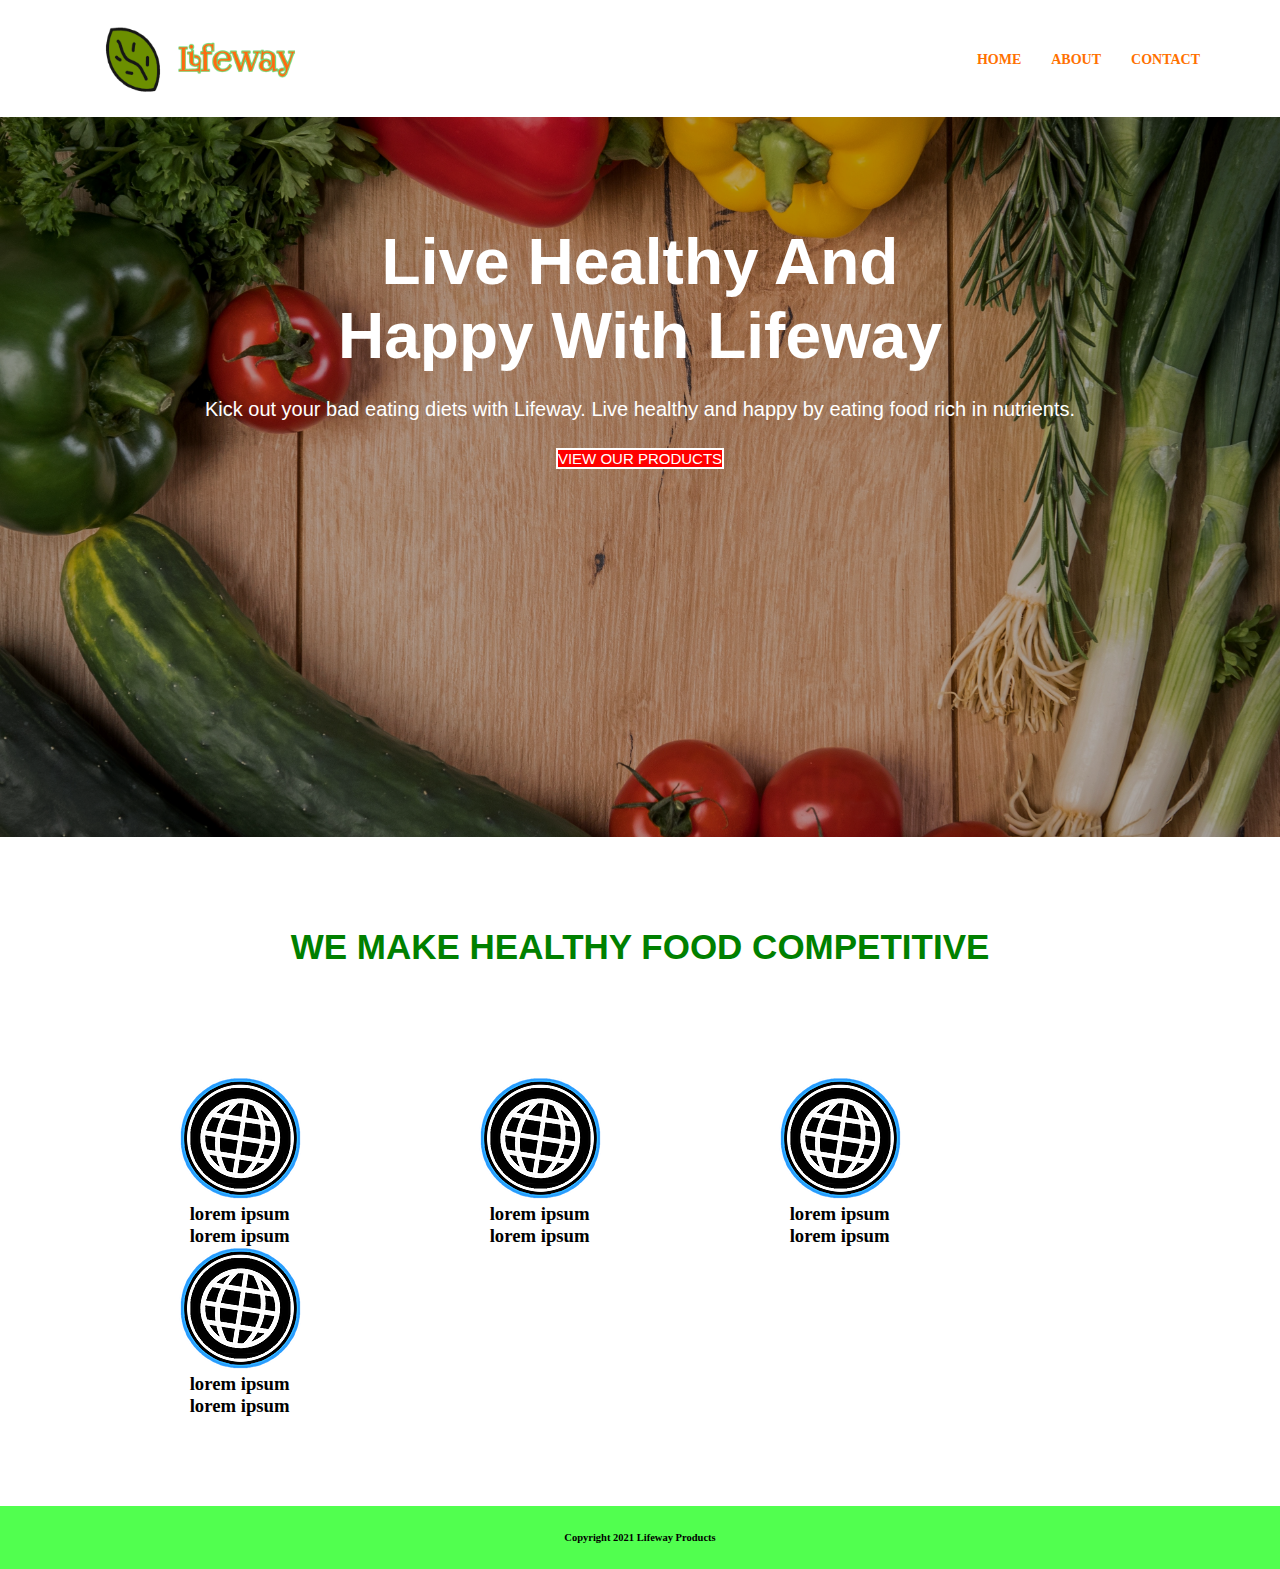
==== index.html @ d3e70b5b "i" ====
<!DOCTYPE html>
<html>
<head>
	<meta charset="utf-8">
	<title>Lifeway Products</title>
	<link rel="stylesheet" type="text/css" href="index.css">
</head>
<body>
	<div>
		<div class="header">
			<img src="lw.png" class="logo">
			<nav><ul>
				<li><a href="#">HOME</a></li>
				<li><a href="about.html">ABOUT</a></li>
				<li><a href="contact.html">CONTACT</a></li>
			</ul></nav>
		</div>


		<div>
			<div class="cover"></div>
			<div class="banner">
				<div class="banner-txt">
					<h1>Live Healthy And <br>Happy With Lifeway</h1>
					<h3>Kick out your bad eating diets with Lifeway. Live healthy and happy by eating food rich in nutrients.</h3>
					<h3><a href="contact.html">VIEW OUR PRODUCTS</a></h3>
				</div>
			</div>


			<div class="main">
				<h2>WE MAKE HEALTHY FOOD COMPETITIVE</h2>
				<div class="icon-txt">
					<div class="icon-item">
						<img src="icon.png" >
						<h3>lorem ipsum</h3>
						<h3>lorem ipsum</h3>
					</div>
					<div class="icon-item">
						<img src="icon.png" >
						<h3>lorem ipsum</h3>
						<h3>lorem ipsum</h3>
					</div>
					<div class="icon-item">
						<img src="icon.png" >
						<h3>lorem ipsum</h3>
						<h3>lorem ipsum</h3>
					</div>
					<div class="icon-item">
						<img src="icon.png" >
						<h3>lorem ipsum</h3>
						<h3>lorem ipsum</h3>
					</div>
				</div>
			</div>
			<div></div>
			<div></div>
		</div>


		<div class="footer">
			<h3>Copyright 2021 Lifeway Products</h3>
		</div>


	</div>
</body>
</html>
---- index.css ----
*{
	margin:0;
	padding: 0;

}
.header{
	display:flex;
	justify-content: space-between;
	flex-wrap: wrap;
	background-color: white;
	width: 100%;
	height: 13vh;
	align-items: center;
	
}
.header ul{
	display: flex;
	padding-right: 50px;
}
.header li{
	padding-right: 30px;
	list-style: none;
}
.header a{
	text-decoration: none;
	font-size: 14px;
	font-weight: 700;
	color: #ff7100;
}
.logo{
	height: 70px;
	width: 200px;
	padding-left: 8%;
}
.cover{
	background-color: rgba(1,1,1,0.3);
	height: 80vh;
	width: 100%;
	position: absolute;
	z-index: 1;
	top: 13vh;
}
.banner{
	position: relative;
	font-family: sans-serif;
	height: 80vh;
	width: 100%;
	background-image: url(5.jpg);
	background-position: center;
	background-size: cover;

}

.banner-txt{
	position: relative;
	color: white;
	z-index: 3;
	top: 15%;
	text-align: center;
	align-items: center;
}
.banner-txt h1{
	font-size: 400%;
	font-weight: 600;
}
.banner-txt h3{
	font-size: 20px;
	font-weight: 300;
	padding-top: 25px;
}

.banner-txt h3 a{
	text-decoration: none;
	font-size: 15px;
	font-weight: 300;
	border: 2px solid white;
	background-color: red;
	color: white;
	height: 50px;
	width: 200px;
}
.banner-txt h3 a:hover{
	background-color: blue;
}
.footer{
	position: relative;
	bottom: 0px;
	display: flex;
	justify-content: center;
	align-items: center;
	font-size: 9px;
	background-color: #51ff4f;
	z-index: 50;
	height: 7vh;
}
.main{
	margin:7%;
	align-items: center;
	text-align: center;
}
.main h2{
	margin:0 auto;
	font-family: sans-serif;
	font-weight: 700;
	font-size: 35px;
	color: green;
	padding-bottom: 10%;
	
}
.icon-txt{
	display: grid;
	grid-template-columns: repeat(auto-fit , 300px);
	width: 100%;
}
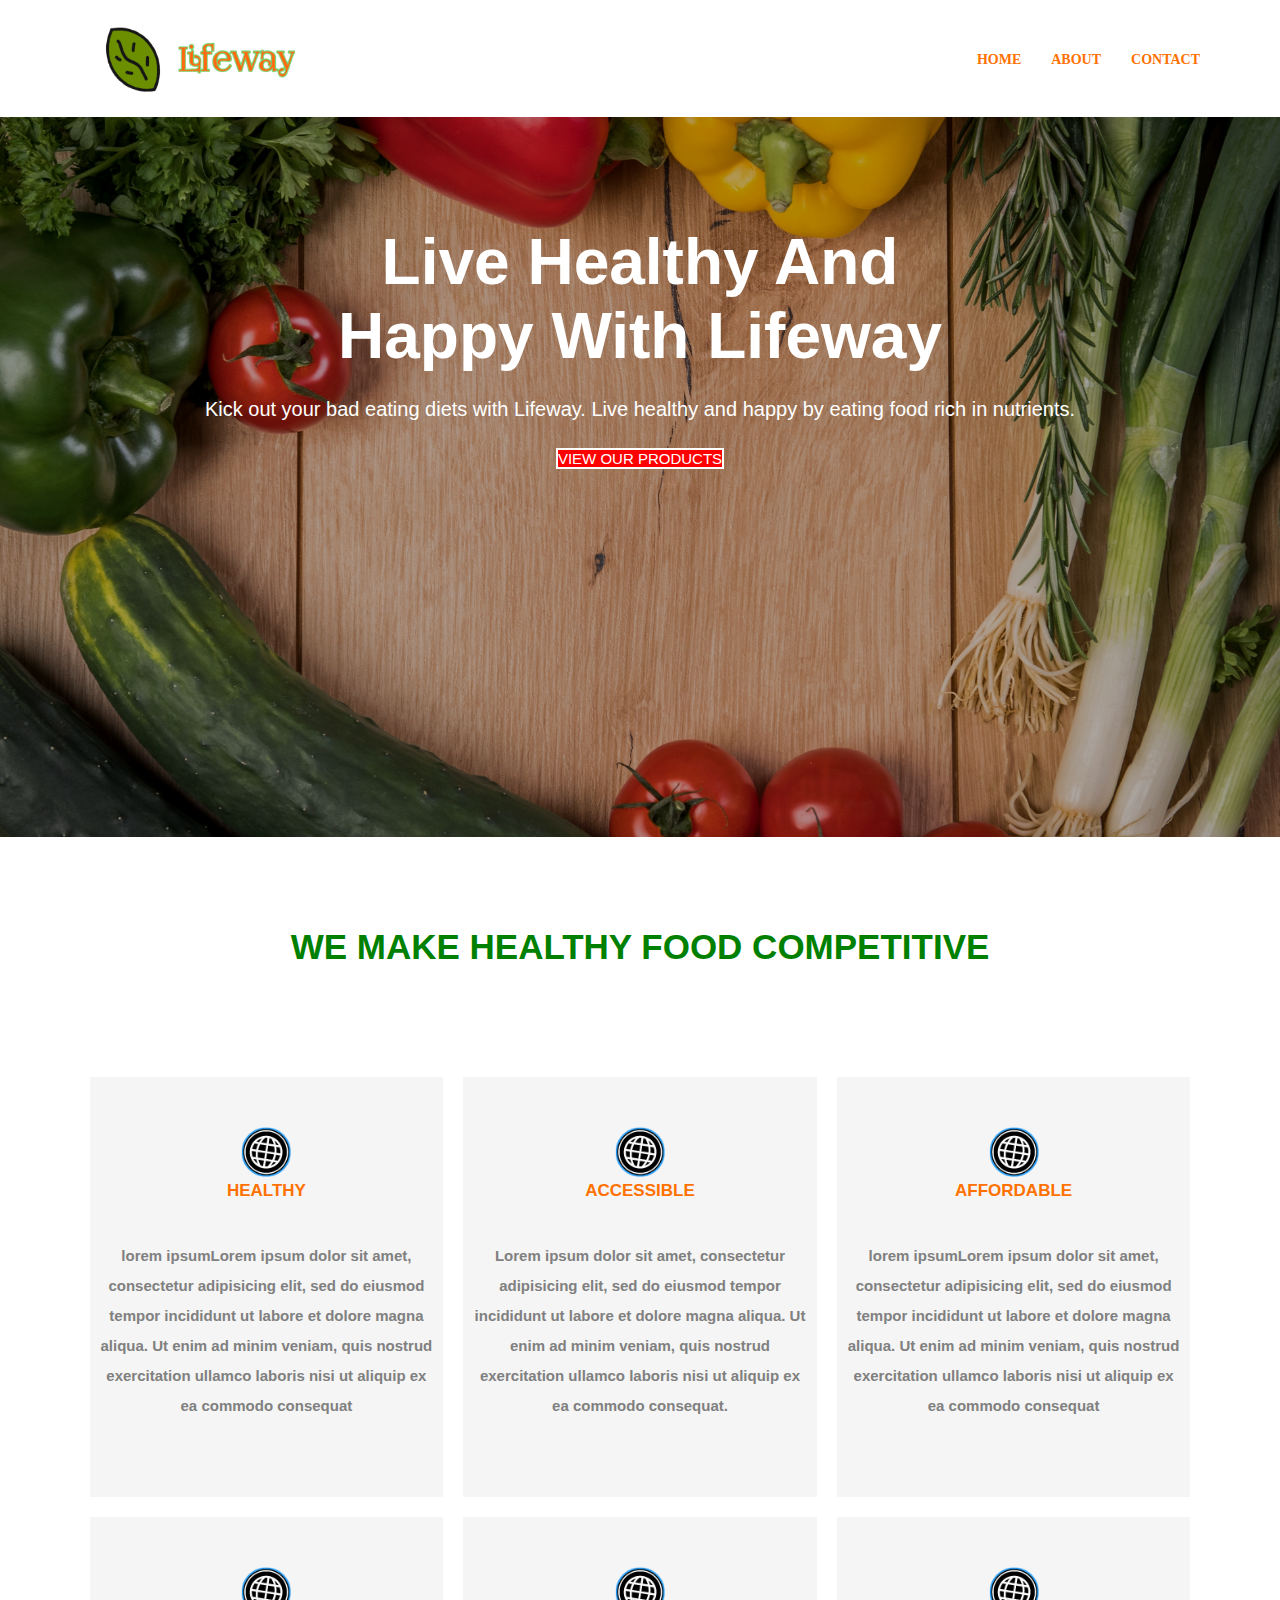
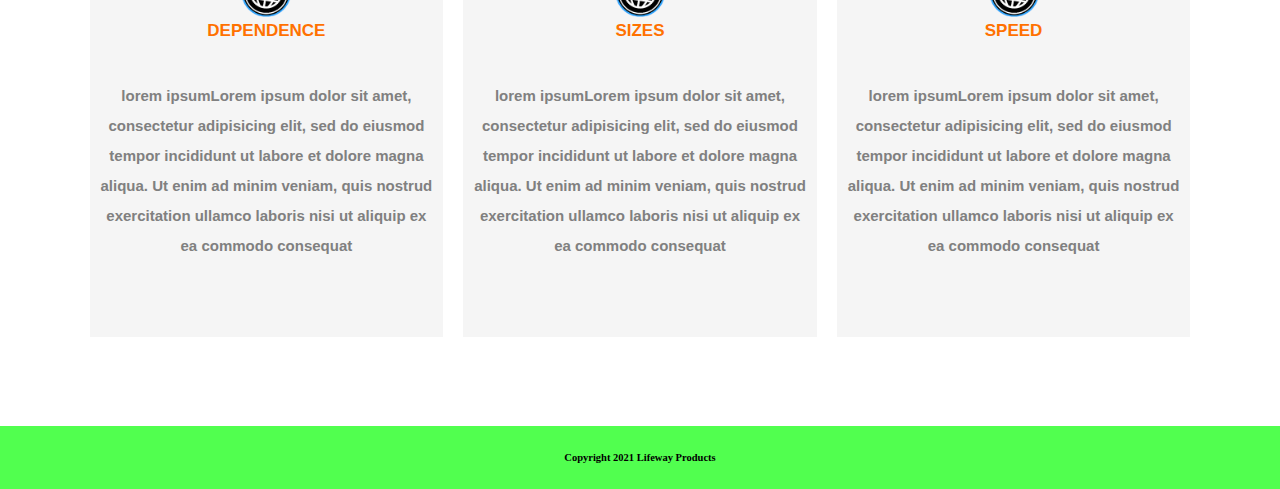
==== commit 74044cbd: "added some redundant content and modified the css" ====
--- a/index.html
+++ b/index.html
@@ -30,28 +30,82 @@
 
 			<div class="main">
 				<h2>WE MAKE HEALTHY FOOD COMPETITIVE</h2>
-				<div class="icon-txt">
+				
+				<div class="icon">
 					<div class="icon-item">
-						<img src="icon.png" >
-						<h3>lorem ipsum</h3>
-						<h3>lorem ipsum</h3>
+						<div class="icon-txt">
+							<img src="icon.png" >
+							<h3>HEALTHY</h3>
+							<p>lorem ipsumLorem ipsum dolor sit amet, consectetur adipisicing elit, sed do eiusmod
+							tempor incididunt ut labore et dolore magna aliqua. Ut enim ad minim veniam,
+							quis nostrud exercitation ullamco laboris nisi ut aliquip ex ea commodo
+							consequat</p>
+						</div>
 					</div>
+
 					<div class="icon-item">
-						<img src="icon.png" >
-						<h3>lorem ipsum</h3>
-						<h3>lorem ipsum</h3>
+						<div class="icon-txt">
+							<img src="icon.png" >
+							<h3>ACCESSIBLE</h3>
+							<p>Lorem ipsum dolor sit amet, consectetur adipisicing elit, sed do eiusmod
+							tempor incididunt ut labore et dolore magna aliqua. Ut enim ad minim veniam,
+							quis nostrud exercitation ullamco laboris nisi ut aliquip ex ea commodo
+							consequat.</p>
+						</div>
 					</div>
+
 					<div class="icon-item">
-						<img src="icon.png" >
-						<h3>lorem ipsum</h3>
-						<h3>lorem ipsum</h3>
+						<div class="icon-txt">
+							<img src="icon.png" >
+							<h3>AFFORDABLE</h3>
+							<p>lorem ipsumLorem ipsum dolor sit amet, consectetur adipisicing elit, sed do eiusmod
+							tempor incididunt ut labore et dolore magna aliqua. Ut enim ad minim veniam,
+							quis nostrud exercitation ullamco laboris nisi ut aliquip ex ea commodo
+							consequat</p>
+						</div>
 					</div>
+
 					<div class="icon-item">
-						<img src="icon.png" >
-						<h3>lorem ipsum</h3>
-						<h3>lorem ipsum</h3>
+						<div class="icon-txt">
+							<img src="icon.png" >
+							<h3>DEPENDENCE</h3>
+							<p>lorem ipsumLorem ipsum dolor sit amet, consectetur adipisicing elit, sed do eiusmod
+							tempor incididunt ut labore et dolore magna aliqua. Ut enim ad minim veniam,
+							quis nostrud exercitation ullamco laboris nisi ut aliquip ex ea commodo
+							consequat</p>
+						</div>
 					</div>
+
+					<div class="icon-item">
+						<div class="icon-txt">
+							<img src="icon.png" >
+							<h3>SIZES</h3>
+							<p>lorem ipsumLorem ipsum dolor sit amet, consectetur adipisicing elit, sed do eiusmod
+							tempor incididunt ut labore et dolore magna aliqua. Ut enim ad minim veniam,
+							quis nostrud exercitation ullamco laboris nisi ut aliquip ex ea commodo
+							consequat</p>
+						</div>
+					</div>
+
+					<div class="icon-item">
+						<div class="icon-txt">
+							<img src="icon.png" >
+							<h3>SPEED</h3>
+							<p>lorem ipsumLorem ipsum dolor sit amet, consectetur adipisicing elit, sed do eiusmod
+							tempor incididunt ut labore et dolore magna aliqua. Ut enim ad minim veniam,
+							quis nostrud exercitation ullamco laboris nisi ut aliquip ex ea commodo
+							consequat</p>
+						</div>
+					</div>
+
+					
 				</div>
+
+
+
+					
+				
+					
 			</div>
 			<div></div>
 			<div></div>
--- a/index.css
+++ b/index.css
@@ -82,17 +82,6 @@
 .banner-txt h3 a:hover{
 	background-color: blue;
 }
-.footer{
-	position: relative;
-	bottom: 0px;
-	display: flex;
-	justify-content: center;
-	align-items: center;
-	font-size: 9px;
-	background-color: #51ff4f;
-	z-index: 50;
-	height: 7vh;
-}
 .main{
 	margin:7%;
 	align-items: center;
@@ -107,8 +96,48 @@
 	padding-bottom: 10%;
 	
 }
+.icon{
+	max-width: 1200px;
+	display: grid;
+	grid-template-columns: repeat(3, 1fr);
+	grid-gap: 20px;
+}
+.icon-item{
+	height: 400px;
+	padding: 10px;
+	background-color: whitesmoke;
+	align-items: center;
+	font-family: sans-serif;
+}
+.icon-item img{
+	padding-top: 40px;
+	width: 50px;
+	height: 50px;
+}
+.icon-item h3{
+	color: #ff7100;
+	font-size: 17px;
+	font-weight:800;
+}
+.icon-item p{
+	padding-top: 40px;
+	padding-bottom: 40px;
+	font-weight: 600;
+	font-size:15px;
+	color:grey;
+	line-height: 2;
+}
 .icon-txt{
-	display: grid;
-	grid-template-columns: repeat(auto-fit , 300px);
-	width: 100%;
+	
+}
+.footer{
+	position: relative;
+	bottom: 0px;
+	display: flex;
+	justify-content: center;
+	align-items: center;
+	font-size: 9px;
+	background-color: #51ff4f;
+	z-index: 50;
+	height: 7vh;
 }